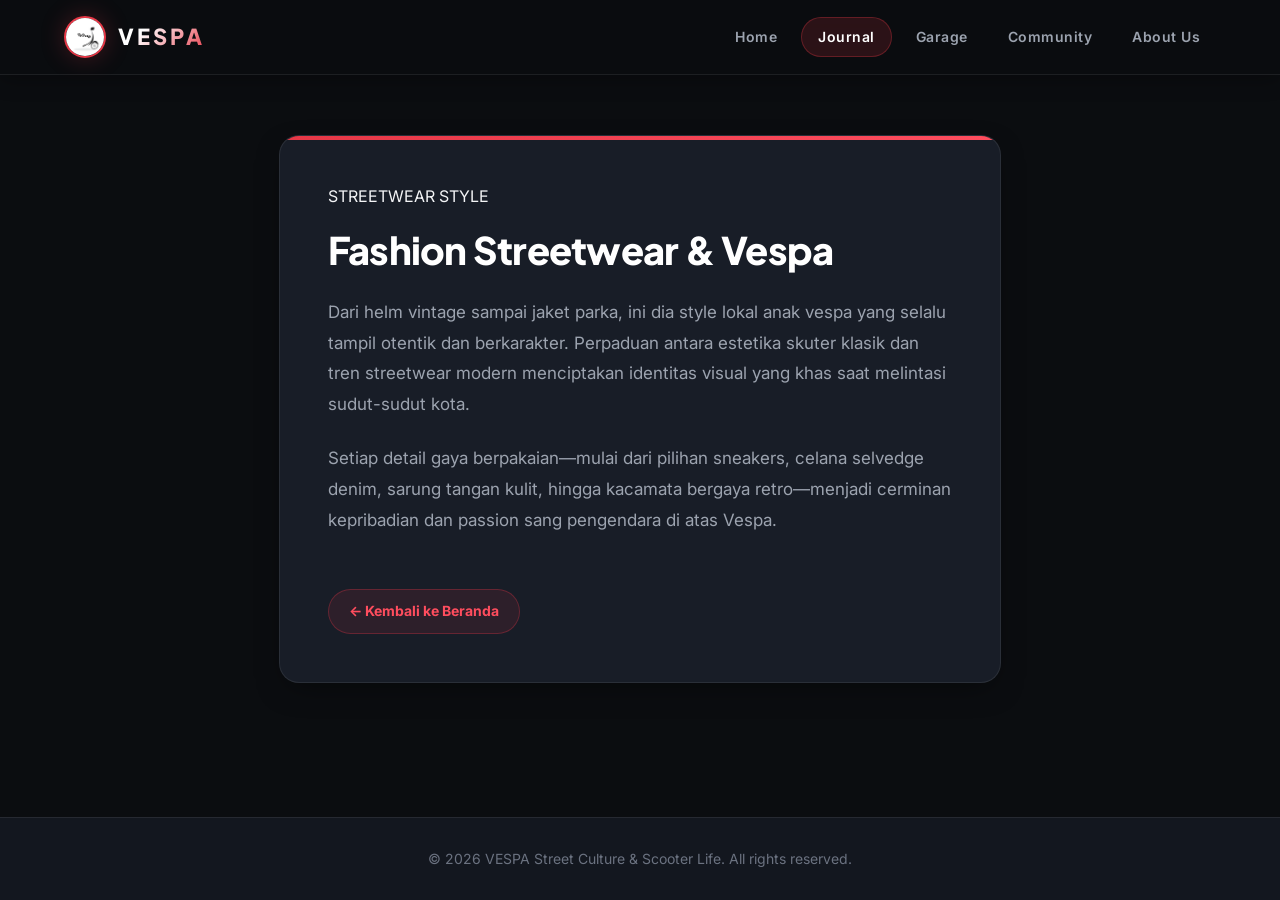
==== fashion.html @ 2701888b "fix formspree fresh" ====
<!DOCTYPE html>
<html lang="id">
<head>
    <meta charset="UTF-8">
    <meta name="viewport" content="width=device-width, initial-scale=1.0">
    <title>Fashion Streetwear & Vespa - Vespa Journal</title>
    <link rel="stylesheet" href="style.css">
    <script src="script.js" defer></script>
</head>
<body>
    <header>
        <div class="logo"> 
            <img src="images/logo.jpeg" alt="logos"> 
            <h1>VESPA</h1>
        </div>
       
        <nav>
            <a href="index.html#home">Home</a>
            <a href="index.html#journal" class="active">Journal</a>
            <a href="index.html#garage">Garage</a>
            <a href="index.html#community">Community</a>
            <a href="aboutus.html">About Us</a>
        </nav>
    </header>

    <main class="article-page">
        <div class="article-container">
            <span class="badge" style="display:inline-block; margin-bottom: 16px;">STREETWEAR STYLE</span>
            <h1>Fashion Streetwear &amp; Vespa</h1>
            
            <p>
                Dari helm vintage sampai jaket parka, ini dia style lokal anak vespa yang selalu tampil otentik dan berkarakter. Perpaduan antara estetika skuter klasik dan tren streetwear modern menciptakan identitas visual yang khas saat melintasi sudut-sudut kota.
            </p>
            
            <p>
                Setiap detail gaya berpakaian—mulai dari pilihan sneakers, celana selvedge denim, sarung tangan kulit, hingga kacamata bergaya retro—menjadi cerminan kepribadian dan passion sang pengendara di atas Vespa.
            </p>

            <a href="index.html" class="back-btn">&larr; Kembali ke Beranda</a>
        </div>
    </main>

    <footer>
        <p>&copy; 2026 VESPA Street Culture & Scooter Life. All rights reserved.</p>
    </footer>
</body>
</html>
---- style.css ----
@import url('https://fonts.googleapis.com/css2?family=Plus+Jakarta+Sans:ital,wght@0,300..800;1,300..800&family=Inter:wght@300;400;500;600;700&display=swap');

:root {
  --bg-color: #0b0d10;
  --surface-color: #13171f;
  --surface-card: #181d27;
  --surface-hover: #202735;
  --accent-color: #e63746;
  --accent-glow: rgba(230, 55, 70, 0.4);
  --accent-hover: #ff4d5e;
  --text-main: #f3f4f6;
  --text-muted: #9ca3af;
  --text-dim: #6b7280;
  --border-color: rgba(255, 255, 255, 0.08);
  --border-accent: rgba(230, 55, 70, 0.3);
  --glass-bg: rgba(19, 23, 31, 0.75);
  --glass-border: rgba(255, 255, 255, 0.1);
  --radius-sm: 8px;
  --radius-md: 14px;
  --radius-lg: 20px;
  --radius-full: 9999px;
  --shadow-main: 0 10px 30px -10px rgba(0, 0, 0, 0.5);
  --shadow-glow: 0 0 25px rgba(230, 55, 70, 0.25);
  --transition: all 0.3s cubic-bezier(0.4, 0, 0.2, 1);
}

* {
  margin: 0;
  padding: 0;
  box-sizing: border-box;
}

html {
  scroll-behavior: smooth;
  color-scheme: dark;
}

body {
  font-family: 'Inter', system-ui, -apple-system, sans-serif;
  background-color: var(--bg-color);
  color: var(--text-main);
  line-height: 1.6;
  overflow-x: hidden;
  min-height: 100vh;
  display: flex;
  flex-direction: column;
}

/* Custom Scrollbar */
::-webkit-scrollbar {
  width: 10px;
}
::-webkit-scrollbar-track {
  background: var(--bg-color);
}
::-webkit-scrollbar-thumb {
  background: #252b36;
  border-radius: var(--radius-full);
}
::-webkit-scrollbar-thumb:hover {
  background: var(--accent-color);
}

/* Typography */
h1, h2, h3, h4, h5, h6 {
  font-family: 'Plus Jakarta Sans', sans-serif;
  font-weight: 800;
  letter-spacing: -0.02em;
  color: #ffffff;
}

a {
  text-decoration: none;
  color: inherit;
  transition: var(--transition);
}

/* Header & Navigation */
header {
  position: sticky;
  top: 0;
  z-index: 1000;
  background-color: rgba(11, 13, 16, 0.85);
  backdrop-filter: blur(16px);
  -webkit-backdrop-filter: blur(16px);
  padding: 16px 5%;
  display: flex;
  justify-content: space-between;
  align-items: center;
  border-bottom: 1px solid var(--border-color);
  box-shadow: 0 4px 20px rgba(0, 0, 0, 0.3);
}

.logo {
  display: flex;
  align-items: center;
  gap: 12px;
}

.logo img {
  width: 42px;
  height: 42px;
  object-fit: cover;
  border-radius: 50%;
  border: 2px solid var(--accent-color);
  box-shadow: var(--shadow-glow);
  transition: var(--transition);
}

.logo:hover img {
  transform: rotate(10deg) scale(1.05);
}

.logo h1 {
  font-size: 22px;
  font-weight: 900;
  color: var(--text-main);
  letter-spacing: 3px;
  background: linear-gradient(135deg, #ffffff 30%, var(--accent-color) 100%);
  -webkit-background-clip: text;
  background-clip: text;
  -webkit-text-fill-color: transparent;
}

nav {
  display: flex;
  align-items: center;
  gap: 8px;
}

nav a {
  padding: 8px 16px;
  font-size: 14px;
  font-weight: 600;
  color: var(--text-muted);
  border-radius: var(--radius-full);
  letter-spacing: 0.5px;
}

nav a:hover, nav a.active {
  color: #ffffff;
  background-color: rgba(230, 55, 70, 0.15);
  border: 1px solid var(--border-accent);
}

/* Mobile Navigation Toggle */
.mobile-toggle {
  display: none;
  background: transparent;
  border: 1px solid var(--border-color);
  color: var(--text-main);
  padding: 8px;
  border-radius: var(--radius-sm);
  cursor: pointer;
}

.mobile-toggle:hover {
  border-color: var(--accent-color);
  color: var(--accent-color);
}

/* Hero Section (#home) */
#home {
  position: relative;
  padding: 80px 5% 100px;
  text-align: center;
  background: radial-gradient(circle at 50% 20%, rgba(230, 55, 70, 0.12) 0%, transparent 60%);
  border-bottom: 1px solid var(--border-color);
  overflow: hidden;
}

#home .badge {
  display: inline-block;
  padding: 6px 16px;
  background-color: rgba(230, 55, 70, 0.12);
  border: 1px solid var(--border-accent);
  color: var(--accent-hover);
  font-size: 12px;
  font-weight: 700;
  letter-spacing: 2px;
  border-radius: var(--radius-full);
  margin-bottom: 20px;
  text-transform: uppercase;
}

#home h2 {
  font-size: clamp(32px, 5vw, 54px);
  line-height: 1.15;
  margin-bottom: 16px;
  background: linear-gradient(to right, #ffffff, #d1d5db);
  -webkit-background-clip: text;
  background-clip: text;
  -webkit-text-fill-color: transparent;
  max-width: 900px;
  margin-left: auto;
  margin-right: auto;
}

#home p {
  color: var(--text-muted);
  font-size: clamp(16px, 2vw, 19px);
  max-width: 650px;
  margin: 0 auto 40px;
  font-weight: 400;
}

.beranda {
  position: relative;
  max-width: 850px;
  margin: 0 auto 40px;
  border-radius: var(--radius-lg);
  padding: 10px;
  background: linear-gradient(135deg, rgba(255, 255, 255, 0.1), rgba(230, 55, 70, 0.2));
  box-shadow: 0 20px 50px rgba(0, 0, 0, 0.6);
}

.beranda img {
  width: 100%;
  max-height: 480px;
  object-fit: cover;
  border-radius: var(--radius-md);
  display: block;
  transition: var(--transition);
}

.beranda:hover img {
  transform: scale(1.01);
}

#home button {
  background: linear-gradient(135deg, var(--accent-color), #c02634);
  color: #ffffff;
  border: none;
  padding: 16px 38px;
  font-size: 15px;
  font-weight: 800;
  letter-spacing: 1.5px;
  border-radius: var(--radius-full);
  cursor: pointer;
  box-shadow: var(--shadow-glow);
  transition: var(--transition);
}

#home button:hover {
  background: linear-gradient(135deg, var(--accent-hover), var(--accent-color));
  transform: translateY(-3px);
  box-shadow: 0 10px 30px rgba(230, 55, 70, 0.4);
}

/* Common Section Layout */
section {
  max-width: 1200px;
  margin: 0 auto;
  width: 100%;
}

.section-header {
  margin-bottom: 40px;
}

.section-title {
  font-size: clamp(26px, 4vw, 36px);
  color: #ffffff;
  margin-bottom: 8px;
  display: flex;
  align-items: center;
  gap: 12px;
}

.section-title::before {
  content: '';
  display: inline-block;
  width: 6px;
  height: 28px;
  background: var(--accent-color);
  border-radius: 4px;
  box-shadow: var(--shadow-glow);
}

.section-subtitle {
  color: var(--text-muted);
  font-size: 16px;
  margin-left: 18px;
}

/* Journal Section (#journal) */
#journal {
  padding: 80px 5%;
}

.journal-grid {
  display: grid;
  grid-template-columns: repeat(auto-fit, minmax(320px, 1fr));
  gap: 24px;
  margin-top: 24px;
}

#journal article {
  background-color: var(--surface-card);
  border: 1px solid var(--border-color);
  padding: 32px;
  border-radius: var(--radius-md);
  position: relative;
  height: 100%;
  display: flex;
  flex-direction: column;
  justify-content: space-between;
  transition: var(--transition);
  overflow: hidden;
}

#journal article::before {
  content: '';
  position: absolute;
  top: 0;
  left: 0;
  width: 4px;
  height: 100%;
  background: var(--accent-color);
  opacity: 0.7;
  transition: var(--transition);
}

#journal article:hover {
  transform: translateY(-6px);
  border-color: var(--border-accent);
  background-color: var(--surface-hover);
  box-shadow: 0 15px 35px rgba(0, 0, 0, 0.4), 0 0 15px rgba(230, 55, 70, 0.15);
}

#journal article:hover::before {
  opacity: 1;
  width: 6px;
}

#journal article h3 {
  font-size: 22px;
  margin-bottom: 12px;
  color: #ffffff;
  line-height: 1.3;
}

#journal article p {
  color: var(--text-muted);
  font-size: 15px;
  line-height: 1.6;
  margin-bottom: 20px;
}

.read-more {
  display: inline-flex;
  align-items: center;
  gap: 8px;
  color: var(--accent-color);
  font-weight: 700;
  font-size: 14px;
}

.read-more::after {
  content: '→';
  transition: transform 0.2s ease;
}

#journal article:hover .read-more::after {
  transform: translateX(5px);
}

/* Garage Section (#garage) */
#garage {
  padding: 80px 5%;
  background-color: var(--surface-color);
  border-top: 1px solid var(--border-color);
  border-bottom: 1px solid var(--border-color);
}

.garage-grid {
  display: grid;
  grid-template-columns: repeat(auto-fit, minmax(320px, 1fr));
  gap: 24px;
  margin-top: 24px;
}

#garage .garage-card {
  background-color: var(--surface-card);
  padding: 32px;
  border-radius: var(--radius-md);
  border: 1px solid var(--border-color);
  transition: var(--transition);
  position: relative;
  height: 100%;
  display: flex;
  flex-direction: column;
  justify-content: space-between;
  overflow: hidden;
}

#garage .garage-card::before {
  content: '';
  position: absolute;
  top: 0;
  left: 0;
  width: 4px;
  height: 100%;
  background: var(--accent-color);
  opacity: 0.7;
  transition: var(--transition);
}

#garage .garage-card:hover {
  transform: translateY(-6px);
  border-color: var(--border-accent);
  background-color: var(--surface-hover);
  box-shadow: 0 15px 35px rgba(0, 0, 0, 0.4), 0 0 15px rgba(230, 55, 70, 0.15);
}

#garage .garage-card:hover::before {
  opacity: 1;
  width: 6px;
}

#garage .garage-card:hover .read-more::after {
  transform: translateX(5px);
}

.garage-img-wrapper {
  width: 100%;
  height: 220px;
  border-radius: var(--radius-sm);
  overflow: hidden;
  margin-bottom: 20px;
  border: 1px solid var(--border-color);
}

.garage-img-wrapper img {
  width: 100%;
  height: 100%;
  object-fit: cover;
  display: block;
  transition: transform 0.4s ease;
}

#garage .garage-card:hover .garage-img-wrapper img {
  transform: scale(1.06);
}

#garage .garage-card h3 {
  font-size: 22px;
  margin-bottom: 12px;
  color: #ffffff;
  line-height: 1.3;
}

#garage .garage-card p {
  color: var(--text-muted);
  font-size: 15px;
  line-height: 1.6;
}

/* Community Section (#community) */
#community {
  padding: 80px 5%;
}

.community-layout {
  display: grid;
  grid-template-columns: 1fr 1fr;
  gap: 40px;
  align-items: start;
  margin-top: 24px;
}

.community-info-box {
  display: flex;
  flex-direction: column;
  gap: 24px;
}

.community-info {
  background-color: var(--surface-card);
  border: 1px solid var(--border-color);
  border-radius: var(--radius-md);
  padding: 32px;
}

.spot-badge {
  display: inline-block;
  background-color: rgba(255, 255, 255, 0.06);
  color: var(--accent-hover);
  font-size: 12px;
  font-weight: 700;
  letter-spacing: 1px;
  padding: 4px 12px;
  border-radius: var(--radius-sm);
  margin-bottom: 12px;
  text-transform: uppercase;
}

.community-info h3 {
  font-size: 22px;
  margin-bottom: 12px;
  color: #ffffff;
}

.community-info p {
  color: var(--text-muted);
  font-size: 15px;
  line-height: 1.6;
}

/* Community Joined Members Roster */
.community-list {
  background-color: var(--surface-card);
  border: 1px solid var(--border-color);
  border-radius: var(--radius-md);
  padding: 24px;
}

.member-cards {
  display: flex;
  flex-direction: column;
  gap: 10px;
}

.member-card {
  display: flex;
  align-items: center;
  gap: 12px;
  background-color: var(--bg-color);
  border: 1px solid var(--border-color);
  padding: 10px 14px;
  border-radius: var(--radius-sm);
}

.member-avatar {
  font-size: 20px;
}

.member-info {
  display: flex;
  flex-direction: column;
  flex: 1;
}

.member-info strong {
  color: #ffffff;
  font-size: 14px;
}

.member-info span {
  color: var(--text-muted);
  font-size: 12px;
}

.member-time {
  font-size: 11px;
  color: var(--accent-color);
  font-weight: 600;
}

#community form {
  background-color: var(--surface-card);
  border: 1px solid var(--border-color);
  padding: 32px;
  border-radius: var(--radius-md);
  box-shadow: var(--shadow-main);
}

#community form h3 {
  font-size: 20px;
  margin-bottom: 20px;
  color: #ffffff;
}

#community label {
  display: block;
  margin-bottom: 8px;
  font-weight: 600;
  font-size: 14px;
  color: var(--text-main);
}

#community input[type="text"] {
  width: 100%;
  padding: 12px 16px;
  background-color: var(--bg-color);
  border: 1px solid var(--border-color);
  border-radius: var(--radius-sm);
  color: #ffffff;
  font-size: 14px;
  font-family: inherit;
  outline: none;
  transition: var(--transition);
  margin-bottom: 18px;
}

#community input[type="text"]:focus {
  border-color: var(--accent-color);
  box-shadow: 0 0 0 3px rgba(230, 55, 70, 0.2);
}

#community button[type="submit"] {
  width: 100%;
  background: linear-gradient(135deg, var(--accent-color), #c02634);
  color: #ffffff;
  border: none;
  padding: 14px;
  font-size: 15px;
  font-weight: 700;
  border-radius: var(--radius-sm);
  cursor: pointer;
  transition: var(--transition);
  box-shadow: var(--shadow-glow);
}

#community button[type="submit"]:hover {
  background: linear-gradient(135deg, var(--accent-hover), var(--accent-color));
  transform: translateY(-2px);
}

/* Custom Toast Notification */
.custom-toast {
  position: fixed;
  bottom: 30px;
  right: 30px;
  background-color: var(--surface-card);
  border: 1px solid var(--accent-color);
  color: #ffffff;
  padding: 16px 20px;
  border-radius: var(--radius-md);
  display: flex;
  align-items: center;
  gap: 14px;
  box-shadow: 0 10px 30px rgba(0,0,0,0.8), var(--shadow-glow);
  z-index: 9999;
  transform: translateY(100px);
  opacity: 0;
  transition: all 0.4s cubic-bezier(0.175, 0.885, 0.32, 1.275);
  max-width: 400px;
}

.custom-toast.show {
  transform: translateY(0);
  opacity: 1;
}

.toast-icon {
  background: var(--accent-color);
  color: #ffffff;
  width: 28px;
  height: 28px;
  border-radius: 50%;
  display: flex;
  align-items: center;
  justify-content: center;
  font-weight: bold;
  font-size: 14px;
}

.toast-content {
  font-size: 14px;
  line-height: 1.4;
  flex: 1;
}

.toast-close {
  background: transparent;
  border: none;
  color: var(--text-dim);
  cursor: pointer;
  font-size: 16px;
  padding: 4px;
}

.toast-close:hover {
  color: #ffffff;
}

/* Back to Top Floating Button */
.back-to-top {
  position: fixed;
  bottom: 30px;
  left: 30px;
  width: 44px;
  height: 44px;
  border-radius: 50%;
  background: var(--surface-card);
  border: 1px solid var(--border-accent);
  color: var(--accent-color);
  font-size: 18px;
  font-weight: bold;
  cursor: pointer;
  display: flex;
  align-items: center;
  justify-content: center;
  opacity: 0;
  visibility: hidden;
  transform: scale(0.8);
  transition: var(--transition);
  z-index: 999;
  box-shadow: 0 8px 20px rgba(0,0,0,0.5);
}

.back-to-top.visible {
  opacity: 1;
  visibility: visible;
  transform: scale(1);
}

.back-to-top:hover {
  background: var(--accent-color);
  color: #ffffff;
  transform: translateY(-4px);
}

/* Article / Sub-page Layout */
.article-page {
  padding: 60px 5% 100px;
  max-width: 850px;
  margin: 0 auto;
}

.article-container {
  background-color: var(--surface-card);
  border: 1px solid var(--border-color);
  border-radius: var(--radius-lg);
  padding: 48px;
  box-shadow: var(--shadow-main);
  position: relative;
  overflow: hidden;
}

.article-container::before {
  content: '';
  position: absolute;
  top: 0;
  left: 0;
  right: 0;
  height: 4px;
  background: linear-gradient(to right, var(--accent-color), var(--accent-hover));
}

.article-container h1 {
  font-size: clamp(28px, 4vw, 38px);
  color: #ffffff;
  margin-bottom: 24px;
  line-height: 1.25;
}

.article-hero-img {
  width: 100%;
  max-height: 420px;
  border-radius: var(--radius-md);
  overflow: hidden;
  margin: 20px 0 30px;
  border: 1px solid var(--border-color);
  box-shadow: 0 10px 25px rgba(0,0,0,0.5);
}

.article-hero-img img {
  width: 100%;
  height: 100%;
  max-height: 420px;
  object-fit: cover;
  display: block;
}

.article-container p {
  color: var(--text-muted);
  font-size: 17px;
  line-height: 1.8;
  margin-bottom: 24px;
}

.back-btn {
  display: inline-flex;
  align-items: center;
  gap: 8px;
  margin-top: 30px;
  padding: 10px 20px;
  background-color: rgba(230, 55, 70, 0.1);
  border: 1px solid var(--border-accent);
  color: var(--accent-hover);
  text-decoration: none;
  font-weight: 700;
  font-size: 14px;
  border-radius: var(--radius-full);
  transition: var(--transition);
}

.back-btn:hover {
  background-color: var(--accent-color);
  color: #ffffff;
  transform: translateX(-4px);
}

/* Footer */
footer {
  margin-top: auto;
  background-color: var(--surface-color);
  border-top: 1px solid var(--border-color);
  padding: 30px 5%;
  text-align: center;
  color: var(--text-dim);
  font-size: 14px;
}

footer p {
  color: var(--text-dim);
}

/* ==========================================================================
   Garage Enhanced Interactive Catalog & Modal Styles
   ========================================================================== */

/* Category Selection Banner */
.garage-category-hero {
  display: grid;
  grid-template-columns: repeat(auto-fit, minmax(320px, 1fr));
  gap: 24px;
  margin-bottom: 40px;
}

.category-hero-card {
  position: relative;
  background: linear-gradient(145deg, var(--surface-card), var(--surface-hover));
  border: 1px solid var(--border-color);
  border-radius: var(--radius-lg);
  padding: 30px;
  display: flex;
  flex-direction: column;
  justify-content: space-between;
  overflow: hidden;
  cursor: pointer;
  transition: var(--transition);
}

.category-hero-card::after {
  content: '';
  position: absolute;
  top: 0;
  right: 0;
  width: 150px;
  height: 150px;
  background: radial-gradient(circle, var(--accent-glow) 0%, transparent 70%);
  opacity: 0.3;
  pointer-events: none;
  transition: var(--transition);
}

.category-hero-card:hover {
  transform: translateY(-6px);
  border-color: var(--accent-color);
  box-shadow: 0 15px 35px rgba(0, 0, 0, 0.5), var(--shadow-glow);
}

.category-hero-card:hover::after {
  opacity: 0.8;
  transform: scale(1.2);
}

.category-hero-card.active {
  border-color: var(--accent-color);
  background: linear-gradient(145deg, #221b22, var(--surface-hover));
  box-shadow: 0 0 25px rgba(230, 55, 70, 0.3);
}

.category-badge-pill {
  display: inline-flex;
  align-items: center;
  gap: 6px;
  background-color: rgba(230, 55, 70, 0.15);
  color: var(--accent-hover);
  border: 1px solid var(--border-accent);
  padding: 4px 12px;
  border-radius: var(--radius-full);
  font-size: 12px;
  font-weight: 700;
  letter-spacing: 1px;
  width: fit-content;
  margin-bottom: 16px;
  text-transform: uppercase;
}

.category-hero-card h3 {
  font-size: 24px;
  margin-bottom: 10px;
  color: #ffffff;
}

.category-hero-card p {
  color: var(--text-muted);
  font-size: 14px;
  line-height: 1.6;
  margin-bottom: 20px;
}

.category-card-footer {
  display: flex;
  align-items: center;
  justify-content: space-between;
  border-top: 1px solid var(--border-color);
  padding-top: 16px;
  margin-top: 10px;
}

.category-count {
  font-size: 13px;
  color: var(--text-dim);
  font-weight: 600;
}

/* Garage Interactive Controls (Filter & Search) */
.garage-controls-wrapper {
  background-color: var(--surface-card);
  border: 1px solid var(--border-color);
  border-radius: var(--radius-md);
  padding: 20px 24px;
  margin-bottom: 32px;
  display: flex;
  flex-wrap: wrap;
  align-items: center;
  justify-content: space-between;
  gap: 16px;
}

.garage-tabs {
  display: flex;
  align-items: center;
  gap: 10px;
  flex-wrap: wrap;
}

.tab-btn {
  background: var(--bg-color);
  border: 1px solid var(--border-color);
  color: var(--text-muted);
  padding: 10px 20px;
  border-radius: var(--radius-full);
  font-size: 14px;
  font-weight: 600;
  cursor: pointer;
  transition: var(--transition);
  display: inline-flex;
  align-items: center;
  gap: 8px;
}

.tab-btn:hover {
  color: #ffffff;
  border-color: var(--border-accent);
  background-color: rgba(255, 255, 255, 0.05);
}

.tab-btn.active {
  background: linear-gradient(135deg, var(--accent-color), #c02634);
  color: #ffffff;
  border-color: transparent;
  box-shadow: var(--shadow-glow);
}

.garage-search-box {
  position: relative;
  min-width: 240px;
  flex: 1;
  max-width: 360px;
}

.garage-search-box input {
  width: 100%;
  padding: 10px 16px 10px 40px;
  background-color: var(--bg-color);
  border: 1px solid var(--border-color);
  border-radius: var(--radius-full);
  color: #ffffff;
  font-size: 14px;
  outline: none;
  transition: var(--transition);
}

.garage-search-box input:focus {
  border-color: var(--accent-color);
  box-shadow: 0 0 0 3px rgba(230, 55, 70, 0.2);
}

.garage-search-icon {
  position: absolute;
  left: 14px;
  top: 50%;
  transform: translateY(-50%);
  color: var(--text-dim);
  pointer-events: none;
}

/* Model Grid & Card */
.vespa-catalog-grid {
  display: grid;
  grid-template-columns: repeat(auto-fill, minmax(300px, 1fr));
  gap: 24px;
}

.vespa-model-card {
  background-color: var(--surface-card);
  border: 1px solid var(--border-color);
  border-radius: var(--radius-md);
  overflow: hidden;
  display: flex;
  flex-direction: column;
  transition: var(--transition);
  position: relative;
}

.vespa-model-card:hover {
  transform: translateY(-6px);
  border-color: var(--border-accent);
  box-shadow: 0 15px 35px rgba(0, 0, 0, 0.4), 0 0 15px rgba(230, 55, 70, 0.15);
}

.model-card-img {
  width: 100%;
  height: 200px;
  position: relative;
  overflow: hidden;
  background-color: #0d1017;
}

.model-card-img img {
  width: 100%;
  height: 100%;
  object-fit: cover;
  transition: transform 0.5s ease;
}

.vespa-model-card:hover .model-card-img img {
  transform: scale(1.08);
}

.model-category-tag {
  position: absolute;
  top: 12px;
  left: 12px;
  background: rgba(11, 13, 16, 0.85);
  backdrop-filter: blur(8px);
  border: 1px solid var(--border-accent);
  color: var(--accent-hover);
  padding: 4px 10px;
  border-radius: var(--radius-sm);
  font-size: 11px;
  font-weight: 700;
  text-transform: uppercase;
  letter-spacing: 0.5px;
}

.model-era-tag {
  position: absolute;
  top: 12px;
  right: 12px;
  background: rgba(0, 0, 0, 0.75);
  color: var(--text-main);
  padding: 4px 10px;
  border-radius: var(--radius-sm);
  font-size: 11px;
  font-weight: 600;
}

.model-card-body {
  padding: 20px;
  display: flex;
  flex-direction: column;
  flex: 1;
}

.model-card-body h4 {
  font-size: 18px;
  color: #ffffff;
  margin-bottom: 8px;
  line-height: 1.3;
}

.model-specs-pills {
  display: flex;
  flex-wrap: wrap;
  gap: 6px;
  margin-bottom: 14px;
}

.spec-pill {
  background-color: rgba(255, 255, 255, 0.05);
  border: 1px solid var(--border-color);
  color: var(--text-muted);
  font-size: 11px;
  font-weight: 600;
  padding: 3px 8px;
  border-radius: 4px;
}

.model-desc-short {
  color: var(--text-muted);
  font-size: 13px;
  line-height: 1.5;
  margin-bottom: 18px;
  display: -webkit-box;
  -webkit-line-clamp: 3;
  line-clamp: 3;
  -webkit-box-orient: vertical;
  overflow: hidden;
  flex: 1;
}

.btn-detail-modal {
  width: 100%;
  background-color: rgba(230, 55, 70, 0.1);
  border: 1px solid var(--border-accent);
  color: #ffffff;
  padding: 10px;
  border-radius: var(--radius-sm);
  font-size: 13px;
  font-weight: 700;
  cursor: pointer;
  transition: var(--transition);
  display: flex;
  align-items: center;
  justify-content: center;
  gap: 8px;
  margin-top: auto;
}

.btn-detail-modal:hover {
  background-color: var(--accent-color);
  color: #ffffff;
  box-shadow: var(--shadow-glow);
}

/* Modal Specs Dialog */
.vespa-modal-overlay {
  position: fixed;
  top: 0;
  left: 0;
  right: 0;
  bottom: 0;
  background-color: rgba(0, 0, 0, 0.85);
  backdrop-filter: blur(12px);
  -webkit-backdrop-filter: blur(12px);
  z-index: 10000;
  display: flex;
  align-items: center;
  justify-content: center;
  padding: 20px;
  opacity: 0;
  visibility: hidden;
  transition: all 0.3s ease;
}

.vespa-modal-overlay.open {
  opacity: 1;
  visibility: visible;
}

.vespa-modal-card {
  background-color: var(--surface-card);
  border: 1px solid var(--border-accent);
  border-radius: var(--radius-lg);
  max-width: 800px;
  width: 100%;
  max-height: 90vh;
  overflow-y: auto;
  position: relative;
  box-shadow: 0 25px 60px rgba(0, 0, 0, 0.9), 0 0 30px rgba(230, 55, 70, 0.25);
  transform: scale(0.92);
  transition: transform 0.3s cubic-bezier(0.175, 0.885, 0.32, 1.275);
}

.vespa-modal-overlay.open .vespa-modal-card {
  transform: scale(1);
}

.modal-close-btn {
  position: absolute;
  top: 16px;
  right: 16px;
  width: 36px;
  height: 36px;
  border-radius: 50%;
  background: var(--bg-color);
  border: 1px solid var(--border-color);
  color: #ffffff;
  font-size: 18px;
  display: flex;
  align-items: center;
  justify-content: center;
  cursor: pointer;
  z-index: 10;
  transition: var(--transition);
}

.modal-close-btn:hover {
  background-color: var(--accent-color);
  border-color: var(--accent-color);
}

.modal-header-hero {
  position: relative;
  height: 280px;
  width: 100%;
  overflow: hidden;
  background-color: #0b0d10;
}

.modal-header-hero img {
  width: 100%;
  height: 100%;
  object-fit: cover;
}

.modal-header-overlay {
  position: absolute;
  bottom: 0;
  left: 0;
  right: 0;
  padding: 24px;
  background: linear-gradient(to top, var(--surface-card) 20%, transparent 100%);
}

.modal-header-overlay h3 {
  font-size: 26px;
  color: #ffffff;
  margin-top: 6px;
}

.modal-body-content {
  padding: 24px 30px 32px;
}

.modal-section-title {
  font-size: 16px;
  color: var(--accent-hover);
  font-weight: 700;
  text-transform: uppercase;
  letter-spacing: 1px;
  margin-bottom: 12px;
  display: flex;
  align-items: center;
  gap: 8px;
}

.modal-desc-text {
  color: var(--text-main);
  font-size: 15px;
  line-height: 1.7;
  margin-bottom: 24px;
}

.specs-table-grid {
  display: grid;
  grid-template-columns: repeat(auto-fit, minmax(220px, 1fr));
  gap: 12px;
  margin-bottom: 24px;
  background-color: var(--bg-color);
  padding: 16px;
  border-radius: var(--radius-md);
  border: 1px solid var(--border-color);
}

.specs-table-item {
  display: flex;
  flex-direction: column;
}

.specs-table-item span.label {
  font-size: 12px;
  color: var(--text-dim);
  font-weight: 600;
}

.specs-table-item span.value {
  font-size: 14px;
  color: #ffffff;
  font-weight: 700;
  margin-top: 2px;
}

.style-guide-box {
  background-color: rgba(230, 55, 70, 0.08);
  border: 1px solid var(--border-accent);
  border-radius: var(--radius-md);
  padding: 16px;
  color: var(--text-main);
  font-size: 14px;
  line-height: 1.6;
}

.style-guide-box strong {
  color: var(--accent-hover);
}

/* Responsiveness */
@media (max-width: 768px) {
  header {
    padding: 16px 20px;
  }
  
  .mobile-toggle {
    display: block;
  }

  nav {
    display: none;
    position: absolute;
    top: 100%;
    left: 0;
    right: 0;
    background-color: var(--surface-color);
    border-bottom: 1px solid var(--border-color);
    flex-direction: column;
    padding: 16px 20px;
    gap: 8px;
    box-shadow: 0 10px 25px rgba(0, 0, 0, 0.5);
  }

  nav.open {
    display: flex;
  }

  nav a {
    width: 100%;
    text-align: center;
    padding: 10px;
  }

  #home {
    padding: 50px 20px 60px;
  }

  .community-layout {
    grid-template-columns: 1fr;
    gap: 24px;
  }

  .article-container {
    padding: 28px 20px;
  }
}
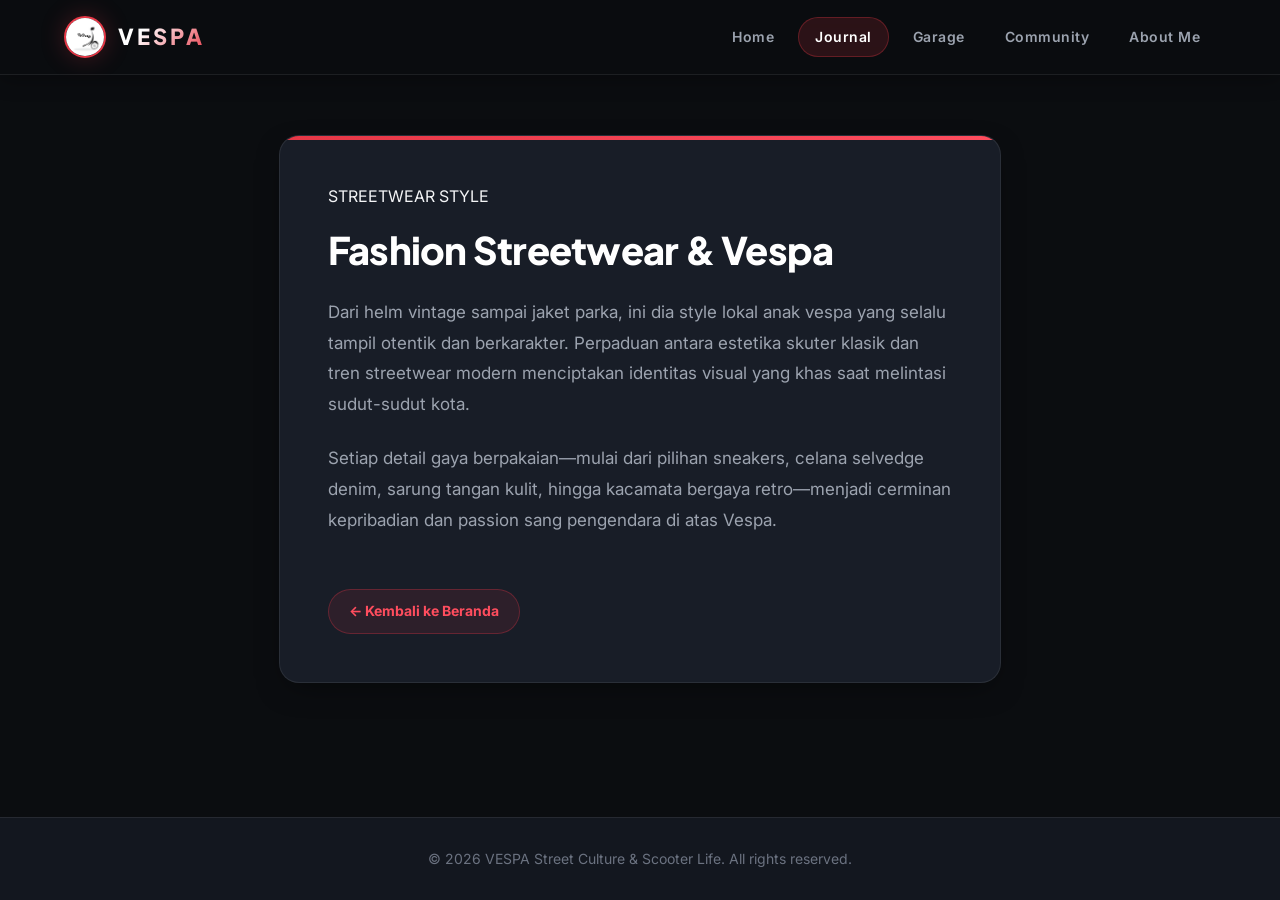
==== commit 3e5d6e83: "Deskripsi singkat perubahan yang kamu lakukan" ====
--- a/fashion.html
+++ b/fashion.html
@@ -19,7 +19,7 @@
             <a href="index.html#journal" class="active">Journal</a>
             <a href="index.html#garage">Garage</a>
             <a href="index.html#community">Community</a>
-            <a href="aboutus.html">About Us</a>
+            <a href="aboutme.html">About Me</a>
         </nav>
     </header>
 
--- a/style.css
+++ b/style.css
@@ -50,19 +50,27 @@
 ::-webkit-scrollbar {
   width: 10px;
 }
+
 ::-webkit-scrollbar-track {
   background: var(--bg-color);
 }
+
 ::-webkit-scrollbar-thumb {
   background: #252b36;
   border-radius: var(--radius-full);
 }
+
 ::-webkit-scrollbar-thumb:hover {
   background: var(--accent-color);
 }
 
 /* Typography */
-h1, h2, h3, h4, h5, h6 {
+h1,
+h2,
+h3,
+h4,
+h5,
+h6 {
   font-family: 'Plus Jakarta Sans', sans-serif;
   font-weight: 800;
   letter-spacing: -0.02em;
@@ -137,7 +145,8 @@
   letter-spacing: 0.5px;
 }
 
-nav a:hover, nav a.active {
+nav a:hover,
+nav a.active {
   color: #ffffff;
   background-color: rgba(230, 55, 70, 0.15);
   border: 1px solid var(--border-accent);
@@ -630,7 +639,7 @@
   display: flex;
   align-items: center;
   gap: 14px;
-  box-shadow: 0 10px 30px rgba(0,0,0,0.8), var(--shadow-glow);
+  box-shadow: 0 10px 30px rgba(0, 0, 0, 0.8), var(--shadow-glow);
   z-index: 9999;
   transform: translateY(100px);
   opacity: 0;
@@ -697,7 +706,7 @@
   transform: scale(0.8);
   transition: var(--transition);
   z-index: 999;
-  box-shadow: 0 8px 20px rgba(0,0,0,0.5);
+  box-shadow: 0 8px 20px rgba(0, 0, 0, 0.5);
 }
 
 .back-to-top.visible {
@@ -753,7 +762,7 @@
   overflow: hidden;
   margin: 20px 0 30px;
   border: 1px solid var(--border-color);
-  box-shadow: 0 10px 25px rgba(0,0,0,0.5);
+  box-shadow: 0 10px 25px rgba(0, 0, 0, 0.5);
 }
 
 .article-hero-img img {
@@ -1297,7 +1306,7 @@
   header {
     padding: 16px 20px;
   }
-  
+
   .mobile-toggle {
     display: block;
   }
@@ -1339,3 +1348,325 @@
     padding: 28px 20px;
   }
 }
+
+.community-info#spot-bali-trigger {
+  background: linear-gradient(135deg, rgba(24, 29, 39, 0.95) 0%, rgba(32, 39, 53, 0.95) 100%);
+  border: 1px solid var(--border-accent);
+  border-radius: var(--radius-md);
+  padding: 28px;
+  position: relative;
+  overflow: hidden;
+  cursor: pointer;
+  transition: var(--transition);
+  box-shadow: 0 10px 30px rgba(0, 0, 0, 0.3);
+}
+
+.community-info#spot-bali-trigger::before {
+  content: '';
+  position: absolute;
+  top: 0;
+  left: 0;
+  width: 4px;
+  height: 100%;
+  background: linear-gradient(to bottom, var(--accent-color), #ff758c);
+  transition: var(--transition);
+}
+
+.community-info#spot-bali-trigger:hover {
+  transform: translateY(-4px);
+  border-color: var(--accent-hover);
+  box-shadow: 0 15px 35px rgba(0, 0, 0, 0.4), 0 0 25px rgba(230, 55, 70, 0.25);
+}
+
+.community-info#spot-bali-trigger:hover::before {
+  width: 6px;
+}
+
+.spot-click-btn {
+  display: inline-flex;
+  align-items: center;
+  gap: 10px;
+  margin-top: 16px;
+  padding: 10px 18px;
+  background-color: var(--accent-color);
+  color: #ffffff;
+  border-radius: var(--radius-sm);
+  font-size: 13px;
+  font-weight: 700;
+  box-shadow: var(--shadow-glow);
+  transition: var(--transition);
+}
+
+.community-info#spot-bali-trigger:hover .spot-click-btn {
+  background-color: var(--accent-hover);
+  transform: translateX(4px);
+}
+
+
+.bali-spots-quick-preview {
+  margin-bottom: 24px;
+  background-color: var(--surface-card);
+  border: 1px solid var(--border-color);
+  border-radius: var(--radius-md);
+  padding: 20px;
+}
+
+.quick-preview-header {
+  display: flex;
+  justify-content: space-between;
+  align-items: center;
+  margin-bottom: 14px;
+}
+
+.btn-see-all-spots {
+  background: transparent;
+  border: none;
+  color: var(--accent-hover);
+  font-size: 13px;
+  font-weight: 700;
+  cursor: pointer;
+  transition: var(--transition);
+}
+
+.btn-see-all-spots:hover {
+  color: #ffffff;
+  text-decoration: underline;
+}
+
+/* Modal Specific Styles for Bali Spots */
+.bali-spots-modal-card {
+  max-width: 900px !important;
+}
+
+.bali-modal-header {
+  padding: 28px 28px 16px;
+  background: linear-gradient(180deg, rgba(230, 55, 70, 0.1) 0%, transparent 100%);
+  border-bottom: 1px solid var(--border-color);
+}
+
+.bali-modal-header h2 {
+  font-size: 24px;
+  margin-top: 8px;
+  margin-bottom: 6px;
+  color: #ffffff;
+}
+
+.bali-modal-header p {
+  color: var(--text-muted);
+  font-size: 14px;
+}
+
+.bali-modal-controls {
+  padding: 16px 28px;
+  background-color: rgba(11, 13, 16, 0.5);
+  border-bottom: 1px solid var(--border-color);
+  display: flex;
+  flex-direction: column;
+  gap: 14px;
+}
+
+.bali-filter-tabs {
+  display: flex;
+  flex-wrap: wrap;
+  gap: 8px;
+}
+
+.bali-tab-btn {
+  background-color: rgba(255, 255, 255, 0.05);
+  border: 1px solid var(--border-color);
+  color: var(--text-muted);
+  padding: 8px 14px;
+  border-radius: var(--radius-sm);
+  font-size: 12px;
+  font-weight: 600;
+  cursor: pointer;
+  transition: var(--transition);
+}
+
+.bali-tab-btn:hover,
+.bali-tab-btn.active {
+  background-color: var(--accent-color);
+  border-color: var(--accent-color);
+  color: #ffffff;
+  box-shadow: var(--shadow-glow);
+}
+
+.bali-search-box {
+  width: 100%;
+}
+
+.bali-modal-body {
+  padding: 24px 28px 32px;
+}
+
+/* Bali Spot Cards Grid */
+.bali-spots-grid {
+  display: grid;
+  grid-template-columns: repeat(auto-fit, minmax(250px, 1fr));
+  gap: 16px;
+}
+
+.bali-spot-card {
+  background-color: var(--bg-color);
+  border: 1px solid var(--border-color);
+  border-radius: var(--radius-md);
+  overflow: hidden;
+  display: flex;
+  flex-direction: column;
+  transition: var(--transition);
+  position: relative;
+}
+
+.bali-spot-card:hover {
+  transform: translateY(-4px);
+  border-color: var(--border-accent);
+  box-shadow: 0 10px 25px rgba(0, 0, 0, 0.4), 0 0 15px rgba(230, 55, 70, 0.15);
+}
+
+.bali-spot-img-wrapper {
+  position: relative;
+  height: 150px;
+  overflow: hidden;
+  background-color: #0b0d10;
+}
+
+.bali-spot-img-wrapper img {
+  width: 100%;
+  height: 100%;
+  object-fit: cover;
+  transition: transform 0.4s ease;
+}
+
+.bali-spot-card:hover .bali-spot-img-wrapper img {
+  transform: scale(1.08);
+}
+
+.bali-spot-badge-vibe {
+  position: absolute;
+  top: 10px;
+  left: 10px;
+  background: rgba(11, 13, 16, 0.85);
+  backdrop-filter: blur(8px);
+  border: 1px solid var(--border-accent);
+  color: #ffffff;
+  font-size: 10px;
+  font-weight: 700;
+  padding: 3px 8px;
+  border-radius: var(--radius-sm);
+}
+
+.bali-spot-location-tag {
+  position: absolute;
+  bottom: 10px;
+  right: 10px;
+  background: rgba(0, 0, 0, 0.8);
+  color: var(--text-main);
+  font-size: 10px;
+  font-weight: 600;
+  padding: 3px 8px;
+  border-radius: 4px;
+}
+
+.bali-spot-card-body {
+  padding: 16px;
+  display: flex;
+  flex-direction: column;
+  flex: 1;
+}
+
+.bali-spot-card-body h4 {
+  font-size: 16px;
+  color: #ffffff;
+  margin-bottom: 4px;
+  line-height: 1.3;
+}
+
+.bali-spot-meta {
+  font-size: 11px;
+  color: var(--accent-hover);
+  font-weight: 600;
+  margin-bottom: 8px;
+  display: flex;
+  flex-wrap: wrap;
+  gap: 4px;
+}
+
+.bali-spot-desc {
+  font-size: 12px;
+  color: var(--text-muted);
+  line-height: 1.5;
+  margin-bottom: 12px;
+  flex: 1;
+  display: -webkit-box;
+  -webkit-line-clamp: 3;
+  line-clamp: 3;
+  -webkit-box-orient: vertical;
+  overflow: hidden;
+}
+
+.bali-spot-tags {
+  display: flex;
+  flex-wrap: wrap;
+  gap: 4px;
+  margin-bottom: 14px;
+}
+
+.bali-spot-tag-pill {
+  background-color: rgba(255, 255, 255, 0.04);
+  border: 1px solid var(--border-color);
+  color: var(--text-dim);
+  font-size: 10px;
+  padding: 2px 6px;
+  border-radius: 4px;
+}
+
+.bali-spot-actions {
+  display: flex;
+  gap: 8px;
+  margin-top: auto;
+}
+
+.btn-maps-link {
+  flex: 1;
+  background-color: rgba(230, 55, 70, 0.1);
+  border: 1px solid var(--border-accent);
+  color: #ffffff;
+  padding: 8px 10px;
+  border-radius: var(--radius-sm);
+  font-size: 11px;
+  font-weight: 700;
+  display: flex;
+  align-items: center;
+  justify-content: center;
+  gap: 6px;
+  transition: var(--transition);
+  text-decoration: none;
+}
+
+.btn-maps-link:hover {
+  background-color: var(--accent-color);
+  color: #ffffff;
+  box-shadow: var(--shadow-glow);
+}
+
+.btn-fav-spot {
+  background-color: rgba(255, 255, 255, 0.05);
+  border: 1px solid var(--border-color);
+  color: var(--text-muted);
+  width: 32px;
+  height: 32px;
+  border-radius: var(--radius-sm);
+  display: flex;
+  align-items: center;
+  justify-content: center;
+  font-size: 14px;
+  cursor: pointer;
+  transition: var(--transition);
+}
+
+.btn-fav-spot:hover,
+.btn-fav-spot.active {
+  background-color: rgba(255, 215, 0, 0.15);
+  border-color: #ffd700;
+  color: #ffd700;
+}
